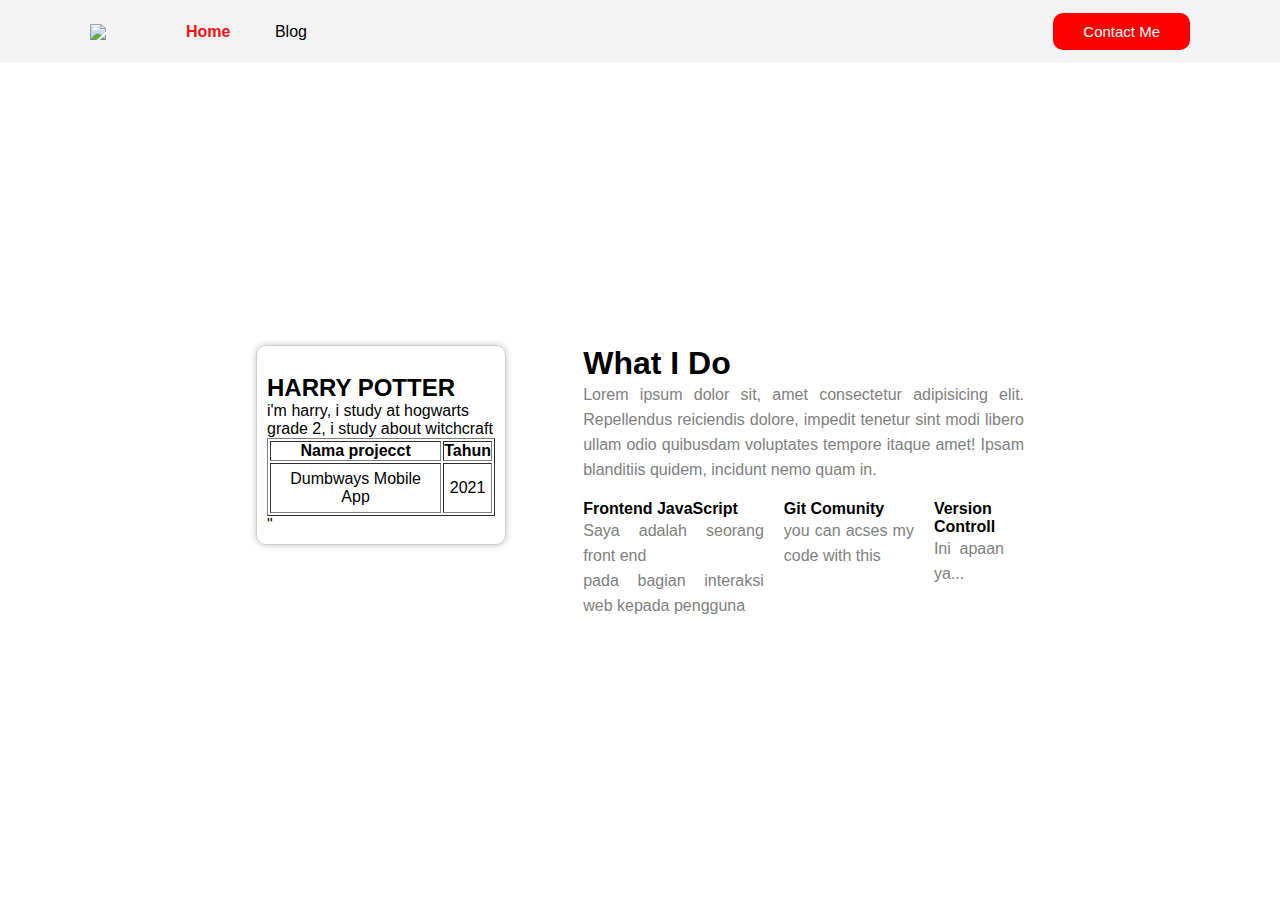
==== index.html @ 11cef7e2 "version 1" ====
<!DOCTYPE html>
<html lang="en">

<head>
    <meta charset="UTF-8">
    <meta http-equiv="X-UA-Compatible" content="IE=edge">
    <meta name="viewport" content="width=device-width, initial-scale=1.0">
    <title>Creating Navbar dan Layouting</title>
    <link rel="stylesheet" href="style.css">
    <link rel="icon" type="kebutuhan/x-icon" href="kebutuhan/logo(1).png">
</head>

<body>
    <nav>
        <div class="left-side">
            <img src="kebutuhan/logo (1).png">
            <ul>
                <li><a href="" class="list-active">Home</a></li>
                <li><a href="#">Blog</a></li>
            </ul>
        </div>

        <div class="right-side">
            <a href="contact.html">Contact Me</a>
        </div>
    </nav>
    <!DOCTYPE html>
    <html>
      <head>
  
  <title>Creating Card</title>
</head>
<body>

    <div class="container-card">
        <div class="container-card-and-content">
            <div class="card-personal">
    
  <div 
  style="
  border: 1px solid rgb(206, 206, 206);
   width: 250px; 
   border-radius: 10px; 
   padding: 10px; 
   box-shadow: 0px 0px 7px rgb(194, 194, 194);
   "
  >
  <img src="kebutuhan/hogwarts.jpg" alt="" style="width: 100%; border-radius: 15px;">

  <h2 style="text-align:left">HARRY POTTER</h2>
  <P style="text-align: left; font-weight: 100">
    i'm harry, i study at hogwarts grade 2, i study about witchcraft
</P>

<table border="1" style+"border-collapse; width: 100%>
<tr>
    <th style+padding: 6px>Nama projecct</th>
    <th>Tahun</th>
</tr>
<tr>
    <td style="text-align: center; padding: 6px">
        Dumbways Mobile App
        </td>
        <td style="text-align: center">2021</td>
</tr>
</table>"
  </div>
 </div>

 <div class="right-content">
     <h1>What I Do</h1>
     <p>Lorem ipsum dolor sit, amet consectetur adipisicing elit. Repellendus reiciendis dolore, impedit tenetur sint modi libero ullam odio quibusdam voluptates tempore itaque amet! Ipsam blanditiis quidem, incidunt nemo quam in.</p>

     <div class="container-ability">
         <div>
             <img src="kebutuhan/js.png" alt="">
             <h4>Frontend JavaScript</h4>
             <p>Saya adalah seorang front end <br>pada bagian interaksi web kepada pengguna</p>
                    </div>
                    <div>
                        <img src="kebutuhan/git.png" alt="">
                        <h4>Git Comunity</h4>
                        <p>you can acses my code with this</p>
                    </div>
                    <div>
                        <img src="kebutuhan/deploy.png" alt="">
                        <h4>Version Controll</h4>
                        <p>Ini apaan ya...</p>
                    </div>
             </div>
         </div>
     </div>
 </div>

</body>
</html>
---- style.css ----
* {
  margin: 0;
  padding: 0;
  box-sizing: border-box;
  font-family: Arial, Helvetica, sans-serif;
}

/* Navbar */
nav {
  display: flex;
  background: #f4f3f3;
  height: 7vh;
}

nav div {
  display: flex;
  align-items: center;
  flex: 50%;
}

nav div.left-side {
  padding-left: 90px;
}

nav div.right-side {
  padding-right: 90px;
  display: flex;
  justify-content: flex-end;
}

nav ul {
  list-style-type: none;
  margin-left: 40px;
}

nav ul li {
  display: inline;
  margin-left: 40px;
}

nav ul li a {
  color: #000000;
  text-decoration: none;
}

nav ul li a.list-active {
  color: #ec4d37;
  font-weight: 700;
}

nav .right-side a {
  font-size: 15px;
  padding: 8px 20px;
  background-color: #ec4d37;
  border: none;
  border-radius: 10px;
  color: #fff;
  text-decoration: none;
}

/* Blog Form */
.blog-form {
  padding: 50px 0;
  display: flex;
  justify-content: center;
}

.blog-form .form-container {
  width: 500px;
}

.blog-form .form-container h1 {
  text-align: center;
  margin-bottom: 40px;
}

.blog-form form label {
  font-size: 20px;
  font-weight: 400;
}

.blog-form form input,
textarea,
select {
  width: 100%;
  font-size: 20px;
  font-weight: 400;
  padding: 8px;
  margin-top: 5px;
  margin-bottom: 20px;
  background: #f4f3f3;
  border: 1px solid #c4c4c4;
  border-radius: 8px;
}

.blog-form form textarea {
  height: 250px;
}

.blog-form form .input-blog-image-group {
  width: 100%;
  font-size: 20px;
  font-weight: 400;
  padding: 8px;
  margin-top: 5px;
  margin-bottom: 20px;
  background: #f4f3f3;
  border: 1px solid #c4c4c4;
  border-radius: 8px;
  cursor: pointer;
}

.blog-form form .input-blog-image-group label p {
  font-size: 15px;
}

.blog-form form .input-blog-image-group label {
  cursor: pointer;
  display: flex;
  align-items: center;
  justify-content: space-between;
}

.blog-form form .button-group {
  text-align: right;
}

.blog-form form button {
  margin-top: 50px;
  padding: 8px 20px;
  font-size: 17px;
  background: #ec4d37;
  border-radius: 8px;
  border: none;
  color: #fff;
  cursor: pointer;
}

.blog hr {
  border: 1px solid #dbdbdb;
  width: 80%;
  margin-right: auto;
  margin-left: auto;
}

/* Blog list */
.blog .blog-list {
  margin-top: 80px;
  margin-bottom: 80px;
  display: flex;
  align-items: center;
  flex-direction: column;
}

.blog .blog-list .blog-list-item {
  width: 80%;
  padding: 15px;
  margin-bottom: 20px;
  border: 2px solid #dbdbdb;
  border-radius: 8px;
  display: flex;
}

.blog .blog-list .blog-list-item .blog-image {
  flex: 1;
}

.blog .blog-list .blog-list-item .blog-image img {
  width: 100%;
  height: 300px;
  object-fit: cover;
}

.blog .blog-list .blog-list-item .blog-content {
  padding-left: 20px;
  flex: 2;
}

.blog .blog-list .btn-group {
  text-align: right;
  margin-bottom: 20px;
}

.blog .blog-list .btn-group .btn-edit {
  padding: 5px 10px;
  border: 0;
  border-radius: 4px;
  background: #dbdbdb;
}

.blog .blog-list .btn-group .btn-post {
  padding: 5px 10px;
  border: 0;
  border-radius: 4px;
  background: #ec4d37;
  color: #fff;
}

.blog .blog-list h1 a {
  text-decoration: none;
  color: #000000;
}

.blog .blog-list .detail-blog-content {
  font-weight: 300;
  font-size: 12px;
  line-height: 20px;
}

.blog .blog-list .blog-list-item p {
  margin-top: 20px;
  font-weight: normal;
  font-size: 14px;
  line-height: 20px;
  text-align: justify;
}

/* Blog Detail */
.blog-detail {
  display: flex;
  justify-content: center;
}

.blog-detail-container {
  width: 80%;
  margin: 40px 0;
}

.blog-detail-container img {
  width: 100%;
}

.blog-detail-container h1 {
  font-style: normal;
  font-weight: 800;
  font-size: 44px;
  line-height: 120%;
  margin-bottom: 15px;
}

.blog-detail-container .author {
  font-weight: 100;
  font-size: 20px;
  line-height: 120%;
  margin-bottom: 20px;
}

.blog-detail-container p {
  margin-top: 40px;
  font-style: normal;
  font-weight: normal;
  font-size: 24px;
  line-height: 140%;
  text-align: justify;
}

nav .left-side {
  flex: 50%;
  align-items: center;
  display: flex;
}

nav .left-side {
  padding-left: 90px;
}

nav .left-side ul {
  display: inline;
}

nav .left-side ul li {
  display: inline;
  margin-left: 40px;
}

nav .left-side a {
  text-decoration: none;
  color: black;
}

nav .left-side .list-active {
  color: rgb(243, 17, 17);
}

nav .right-side {
  flex: 50%;
  display: flex;
  align-items: center;
  justify-content: flex-end;
  padding-right: 90px;
}

nav .right-side a {
  background-color: red;
  text-decoration: 0;
  color: white;
  border-radius: 10px;
  padding: 10px 30px;
}

.container-card {
  display: flex;
  height: 93vh;
  align-items: center;
  justify-content: center;
}

.container-card-and-content {
  display: flex;
  width: 60%;
}

.card-personal {
  flex: 40%;
}

.right-content {
  flex: 60%;
  padding-left: 20px;
}

.right-content p {
  color: grey;
  line-height: 25px;
  text-align: justify;
}

.container-ability {
  display: flex;
}

.container-ability div {
  padding-right: 20px;
}
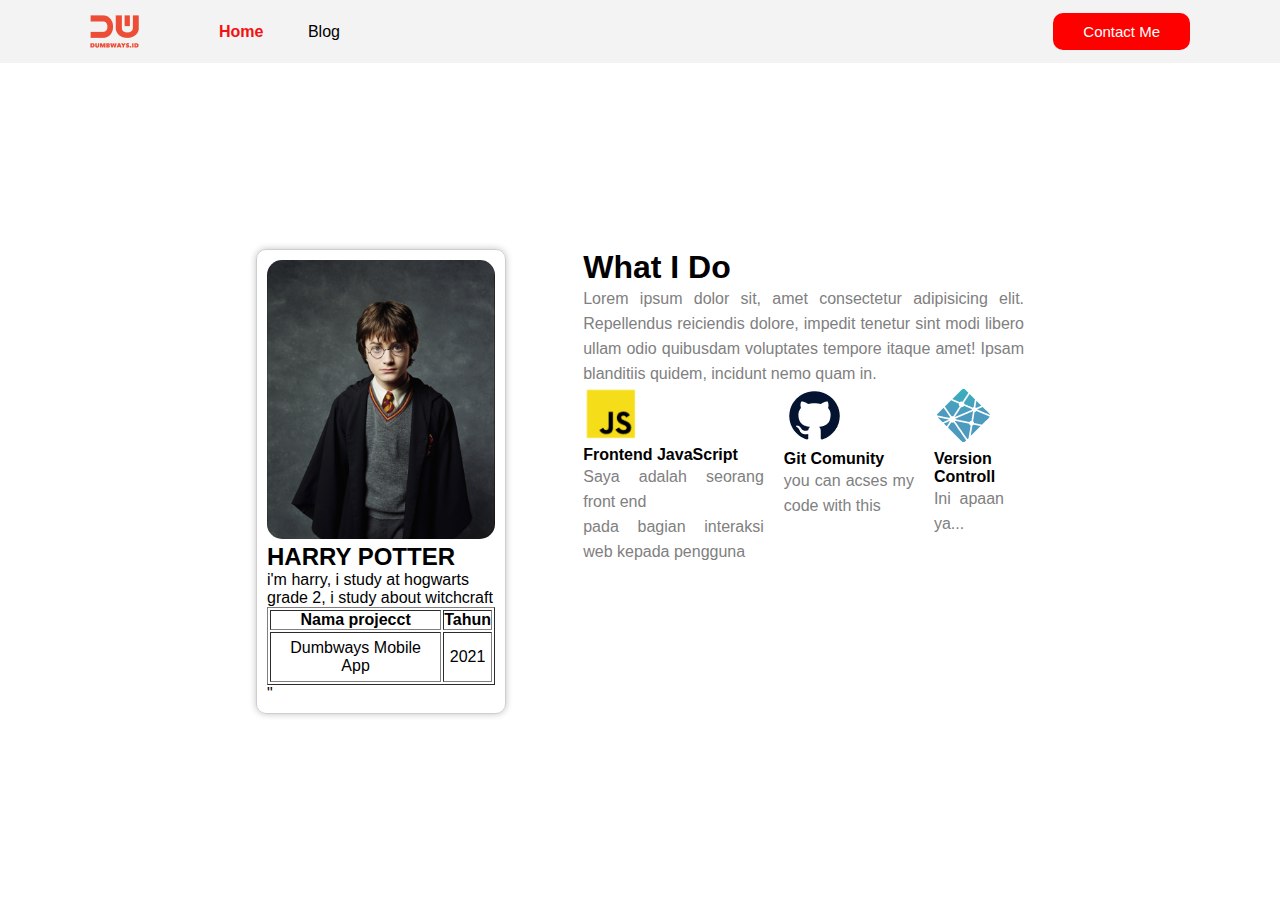
==== commit efb86cf8: "version 1" ====
--- a/index.html
+++ b/index.html
@@ -7,16 +7,16 @@
     <meta name="viewport" content="width=device-width, initial-scale=1.0">
     <title>Creating Navbar dan Layouting</title>
     <link rel="stylesheet" href="style.css">
-    <link rel="icon" type="kebutuhan/x-icon" href="kebutuhan/logo(1).png">
+    <link rel="icon" type="assets/x-icon" href="assets/logo (1).png">
 </head>
 
 <body>
     <nav>
         <div class="left-side">
-            <img src="kebutuhan/logo (1).png">
+            <img src="assets/logo (1).png">
             <ul>
-                <li><a href="" class="list-active">Home</a></li>
-                <li><a href="#">Blog</a></li>
+                <li><a href="index.html" class="list-active">Home</a></li>
+                <li><a href="blog.html">Blog</a></li>
             </ul>
         </div>
 
@@ -45,7 +45,7 @@
    box-shadow: 0px 0px 7px rgb(194, 194, 194);
    "
   >
-  <img src="kebutuhan/hogwarts.jpg" alt="" style="width: 100%; border-radius: 15px;">
+  <img src="assets/hogwarts.jpg" alt="" style="width: 100%; border-radius: 15px;">
 
   <h2 style="text-align:left">HARRY POTTER</h2>
   <P style="text-align: left; font-weight: 100">
@@ -73,17 +73,17 @@
 
      <div class="container-ability">
          <div>
-             <img src="kebutuhan/js.png" alt="">
+             <img src="assets/js.png" alt="">
              <h4>Frontend JavaScript</h4>
              <p>Saya adalah seorang front end <br>pada bagian interaksi web kepada pengguna</p>
                     </div>
                     <div>
-                        <img src="kebutuhan/git.png" alt="">
+                        <img src="assets/git.png" alt="">
                         <h4>Git Comunity</h4>
                         <p>you can acses my code with this</p>
                     </div>
                     <div>
-                        <img src="kebutuhan/deploy.png" alt="">
+                        <img src="assets/deploy.png" alt="">
                         <h4>Version Controll</h4>
                         <p>Ini apaan ya...</p>
                     </div>
